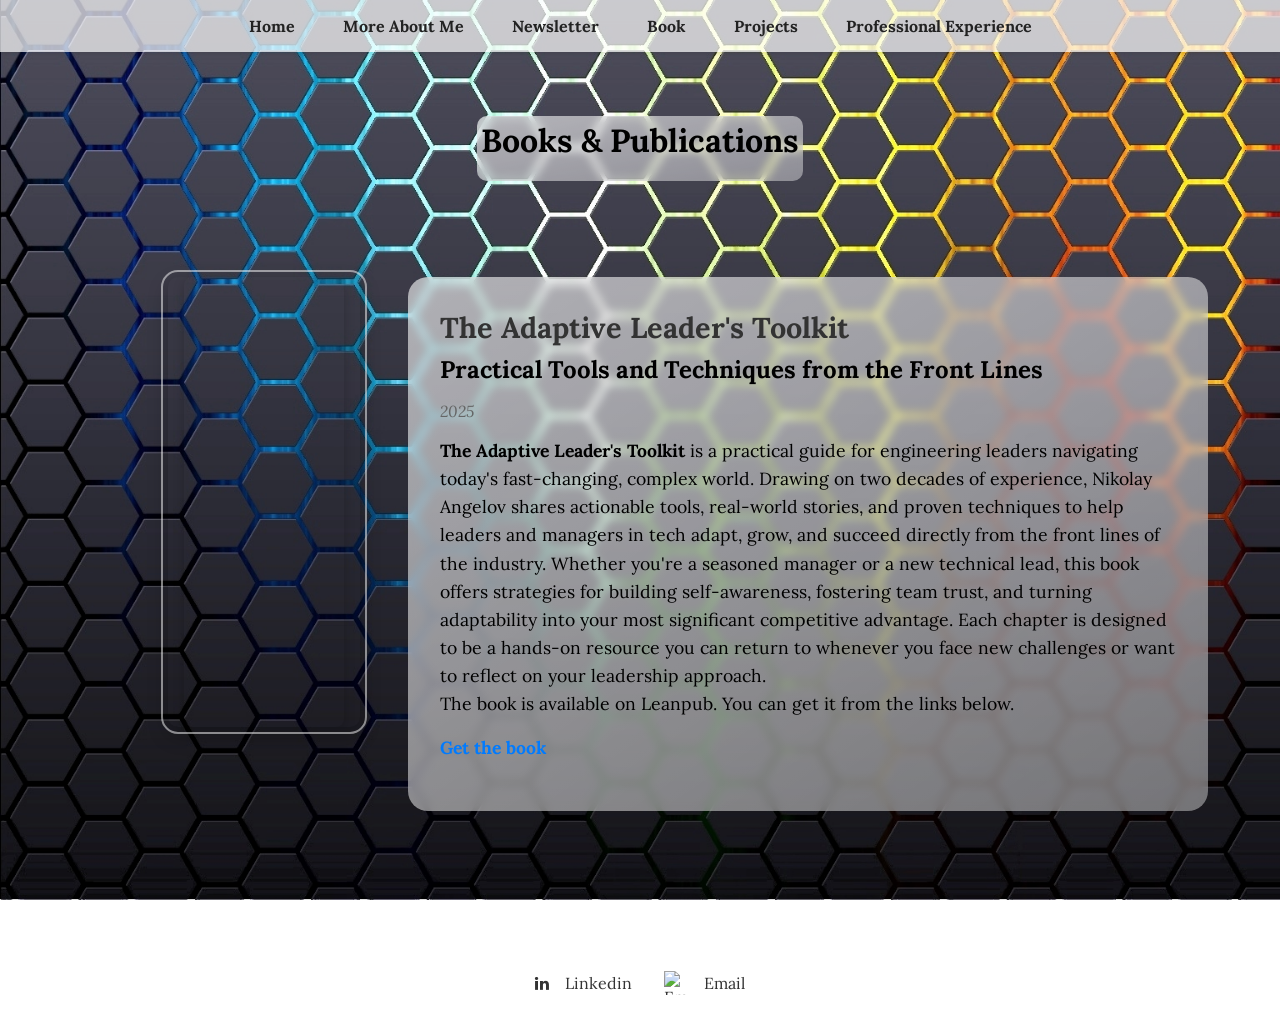
==== books.html @ 55478d61 "first commit" ====
<!DOCTYPE html>
<html lang="en">
<head>
    <meta charset="UTF-8">
    <meta name="viewport" content="width=device-width, initial-scale=1.0">
	<link rel="icon" href="/assets/images/favicon.png" type="image/x-icon">
	<meta name="description" content="Books and publications by Nikolay Angelov. Explore my published works on leadership, management, and software engineering.">
	<meta name="keywords" content="Nikolay Angelov, books, publications, leadership, management, software engineering">

	<title>Book - The Adaptive Leader's Toolkit</title>
	
    <link rel="stylesheet" href="/styles/main.css">
	<link rel="stylesheet" href="/styles/books.css">
	<link rel="stylesheet" href="https://fonts.googleapis.com/css?family=Lora:400|Roboto:700">
    <!-- Google tag (gtag.js) -->
	<script async src="https://www.googletagmanager.com/gtag/js?id=G-2WW4JSSNXM"></script>
	<script>
	window.dataLayer = window.dataLayer || [];
	function gtag(){dataLayer.push(arguments);}
	gtag('js', new Date());

	gtag('config', 'G-2WW4JSSNXM');
	</script>

	<!-- Open Graph tags -->
	<meta property="og:title" content="Books & Publications - Nikolay Angelov">
	<meta property="og:description" content="Explore my published works on leadership, management, and software engineering.">
	<meta property="og:image" content="https://nikolayangelov.online/assets/images/intro.jpg">
	<meta property="og:url" content="https://nikolayangelov.online/books.html">
	<meta property="og:type" content="website">

	<script type="application/ld+json">
		{
		  "@context": "https://schema.org",
		  "@type": "Person",
		  "name": "Nikolay Angelov",
		  "url": "https://nikolayangelov.online/books.html",
		  "image": "https://nikolayangelov.online/assets/images/intro.jpg",
		  "sameAs": [
			"https://linkedin.com/in/nikolayangelov"
		  ],
		  "jobTitle": "Engineering Leader and Manager",
		  "description": "Engineering leader and manager with over 17 years of experience in AI, Robotics, Automation, Embedded Systems, and SaaS. Passionate about building and scaling high-performing engineering teams, leading complex projects, and delivering innovative products that connect technology with real business value.",
		  "knowsAbout": [
			"Engineering Leadership",
			"Team Building",
			"AI",
			"Robotics",
			"Automation",
			"Embedded Systems",
			"SaaS",
			"Project Management",
			"Mentoring",
			"Talent Development"
		  ],
		  "alumniOf": {
			"@type": "Organization",
			"name": "Mensa International"
		  },
		  "hasOccupation": {
			"@type": "Occupation",
			"name": "Engineering Leader",
			"description": "Building and scaling high-performing engineering teams, leading complex projects, and delivering innovative products"
		  },
		  "publisher": {
			"@type": "Organization",
			"name": "Leadership From Practice",
			"description": "Newsletter with practical insights on engineering leadership, reaching over 1,300 subscribers"
		  }
		}
		</script>

</head>
<body>
    <div id="header-placeholder"></div>

    <main>
		<div class="books-container">
			<div class="books-title-section">
				<div class="books-title-content">
					<h1><center>Books & Publications</center></h1>
				</div>
			</div>
			<div class="books-section">
				<div class="loader">
					<div class="loader-spinner"></div>
				</div>
                <div class="content-grid" id="books-container"></div>
                    <!-- Books will be loaded here -->
                </div>
			</div>
		</div>
	</main>

    <div id="footer-placeholder"></div>
	<script src="/scripts/HeaderFooterMenu.js"></script>
    <script src="/scripts/loadBooks.js"></script>

</body>
</html>
---- styles/main.css ----
* {
    margin: 0;
    padding: 0;
    box-sizing: border-box;
}

body {
    font-family: 'Lora', serif;
    background-image: url('../assets/images/background.png');
    background-size: cover;
    background-attachment: fixed;
    min-height: 100vh;
    display: flex;
    flex-direction: column;
}

header {
    padding: 1rem;
    background-color: rgba(255, 255, 255, 0.7);
    box-shadow: 0 2px 5px rgba(0, 0, 0, 0.1);
    width: 100%;
}

nav {
    position: relative;
    max-width: 1200px;
    margin: 0 auto;
    display: flex;
    justify-content: space-around;
    align-items: center;
    padding: 0 1rem; /* Add consistent padding */
}

.menu-icon {
    display: none;  /* Hidden on desktop */
    font-size: 2rem;
    cursor: pointer;
    padding: 0.5rem;
}

.nav-links {
    list-style: none;
    display: flex;
    justify-content: space-around;
    align-items: center;
    padding: 0;
    gap: 1rem;
}

.nav-links li {
    margin: 0;
}

.nav-links a {
    text-decoration: none;
    color: #222222;
    padding: 0.5rem 1rem;
    border-radius: 4px;
    transition: all 0.3s ease;
    font-weight: 800;
}

nav a:hover {
    background-color: rgba(240, 240, 240, 0.9);
    transform: scale(1.1);
    box-shadow: 0 4px 8px rgba(0, 0, 0, 0.1);
}

main {
    flex: 1;
    padding: 2rem;
    max-width: 1200px;
    margin: 0 auto;
    width: 100%; /* Ensure full width */
}

p {
    color: rgb(0, 0, 0);
    margin-bottom: 1rem;
    line-height: 1.5;
    font-size: 1.2rem;
}

h1 {
    color: rgb(0, 0, 0);
    margin-bottom: 1rem;
    font-size: 2rem;
}

h3 {
    color: rgb(0, 0, 0);
    margin-bottom: 1rem;
    font-size: 1.5rem;
}

footer {
    background-color: rgba(255, 255, 255, 0.7);
    padding: 1rem;
    text-align: center;
}

.social-links {
    display: flex;
    justify-content: center;
    gap: 2rem;
    margin-top: 1rem;
}

.social-links a {
    color: #333;
    text-decoration: none;
    display: flex;
    align-items: center;
    gap: 1rem;
}

.social-links a:hover {
    background-color: rgba(240, 240, 240, 0.9);
    transform: scale(1.3);
    box-shadow: 0 4px 8px rgba(0, 0, 0, 0.1);
}

.social-links img {
    width: 24px;
    height: 24px;
}

.social-links .link-text {
    display: inline;  /* Show by default on desktop */
}

/* Media Queries for Responsive Design */
@media screen and (max-width: 768px) {

    p {
        font-size: 0.8rem; /* Reduced font size for paragraphs */
    }
    
    h1 {
        font-size: 1.5rem; /* Reduced font size for headings */
    }

    h3 {
        font-size: 1.2rem;
    }
    
    
    /* Navigation mobile styles */
    nav {
        justify-content: flex-end;  /* Move menu icon to the right */
        padding: 0 0.5rem;
    }

    header {
        padding: 0.5rem; /* Reduce padding on mobile */
    }
    
    .menu-icon {
        display: block;  /* Show only on mobile */
        position: relative;
        z-index: 100;
    }

    .nav-links {
        display: none;  /* Hidden by default on mobile */
        position: absolute;
        top: 100%;
        left: 0;
        right: 0;
        width: 100%;
        flex-direction: column;
        background-color: rgba(255, 255, 255, 0.95);
        box-shadow: 0 4px 8px rgba(0, 0, 0, 0.1);
        z-index: 9999; 
        flex-direction: column;
    }

    .nav-links.active {
        display: flex;  /* Show when active class is added */
    }

    .nav-links li {
        width: 100%;
        margin: 0;
    }

    .nav-links a {
        display: block;
        width: 100%;
        padding: 1rem;
        text-align: center;
    }

    .nav-links a:hover {
        transform: none;
        background-color: rgba(200, 200, 200, 0.9);
    }

    /* Footer mobile styles */
    .social-links {
        flex-direction: row;  /* Keep icons in a row */
        justify-content: center;
        gap: 2rem;  /* Space between icons */
    }

    .social-links .link-text {
        display: none;  /* Hide text on mobile */
    }

    .social-links img {
        width: 32px;  /* Make icons slightly bigger on mobile */
        height: 32px;
    }

    .social-links a {
        width: auto;  /* Reset width */
        padding: 0.5rem;
        justify-content: center;
    }
}

/* Small phones */
@media screen and (max-width: 480px) {

    p {
        font-size: 0.8rem; /* Reduced font size for paragraphs */
    }
    
    h1 {
        font-size: 1.5rem; /* Reduced font size for headings */
    }

    h3 {
        font-size: 1.2rem;
    }

    .social-links {
        gap: 1rem;  /* Reduce gap between icons */
    }

    .social-links img {
        width: 28px;  /* Slightly smaller icons */
        height: 28px;
    }
}

/* Tablet-specific adjustments */
@media screen and (min-width: 769px) and (max-width: 1024px) {
    
    p {
        font-size: 0.8rem; /* Reduced font size for paragraphs */
    }
    
    h1 {
        font-size: 1.5rem; /* Reduced font size for headings */
    }

    h3 {
        font-size: 1.2rem;
    }
    
    nav {
        width: 90%;
    }

    main {
        width: 90%;
        padding: 1rem;
    }
}

/* Disable hover effects on touch devices */
@media (hover: none) {
    nav a:hover {
        transform: none;
        box-shadow: none;
    }

    .social-links a:hover {
        transform: none;
        box-shadow: none;
    }
}
---- styles/books.css ----
.books-container {
    max-width: 1200px;
    margin: 0 auto;
    padding: 2rem;
}

.books-title-section {
    text-align: center;
    text-align: middle;
    margin-bottom: 2rem;
}

.books-title-content {
    display: inline-block;
    background: linear-gradient(
        to bottom right,
        rgba(255, 255, 255, 0.6),
        rgba(255, 255, 255, 0.4)
    );
    padding: 0.25rem;
    border-radius: 10px;
    backdrop-filter: blur(5px);
    text-align: center;
}

.books-section {
    display: flex;
    flex-direction: row;
    gap: 3rem;
    align-items: flex-start;
    background: transparent;
    padding: 2rem;
    border-radius: 20px;
}

.book-embed-container {
    max-width: 300px;
    max-height: 450px;
    border-radius: 10px;
    box-shadow: 0 8px 20px rgba(0, 0, 0, 0.3);
    outline: 2px solid rgba(255, 255, 255, 0.5);
    outline-offset: 5px;
    transition: all 0.3s ease;
    overflow: hidden;
    display: flex;
    justify-content: center;
    align-items: center;
    background-color: transparent;
    padding: 1rem;
    margin: 0 auto;
}

.book-embed-container:hover {
    transform: scale(1.05);
    box-shadow: 0 12px 30px rgba(0, 0, 0, 0.4);
}

.book-embed-container iframe {
    border-radius: 8px;
    box-shadow: 0 4px 12px rgba(0, 0, 0, 0.2);
    transition: transform 0.3s ease;
}

.book-embed-container iframe:hover {
    transform: scale(1.02);
}

.book-content {
    flex: 1;
    width: 800px;
    background: linear-gradient(
        to bottom right,
        rgba(255, 255, 255, 0.6),
        rgba(255, 255, 255, 0.4)
    );
    padding: 2rem;
    border-radius: 20px;
    backdrop-filter: blur(5px);
}

.book-content:hover {
    transform: scale(1.02);
    box-shadow: 0 10px 20px rgba(0, 0, 0, 0.3);
}

.book-content h2 {
    color: #333;
    margin-bottom: 0.5rem;
    font-size: 1.8rem;
}

.book-content time {
    color: #666;
    font-style: italic;
    display: block;
    margin-bottom: 1rem;
}

.book-content .book-type {
    color: #888;
    font-weight: bold;
    margin-bottom: 1rem;
    text-transform: uppercase;
    letter-spacing: 1px;
}

.book-content p {
    color: rgb(0, 0, 0);
    margin-bottom: 1rem;
    line-height: 1.6;
    font-size: 1.1rem;
}

.book-content a {
    color: #007bff;
    text-decoration: none;
    font-weight: bold;
    transition: color 0.3s ease;
}

.book-content a:hover {
    color: #0056b3;
    text-decoration: underline;
}



/* Loader styles */
.loader {
    text-align: center;
    padding: 2rem;
}

.loader-spinner {
    border: 4px solid #f3f3f3;
    border-top: 4px solid #212121;
    border-radius: 50%;
    width: 40px;
    height: 40px;
    animation: spin 1s linear infinite;
    margin: 0 auto;
}

@keyframes spin {
    0% { transform: rotate(0deg); }
    100% { transform: rotate(360deg); }
}

/* Responsive design */
@media (max-width: 768px) {
    .books-section {
        flex-direction: column;
        align-items: center;
        text-align: center;
    }

    .book-content {
        max-width: 400px;
    }

    .book-embed-container {
        max-width: 320px;
        max-height: 350px;
    }
}

@media (hover: none) {
    .book-media:hover {
        transform: none;
        box-shadow: none;
    }

    .book-content:hover {
        transform: none;
        box-shadow: none;
    }
}
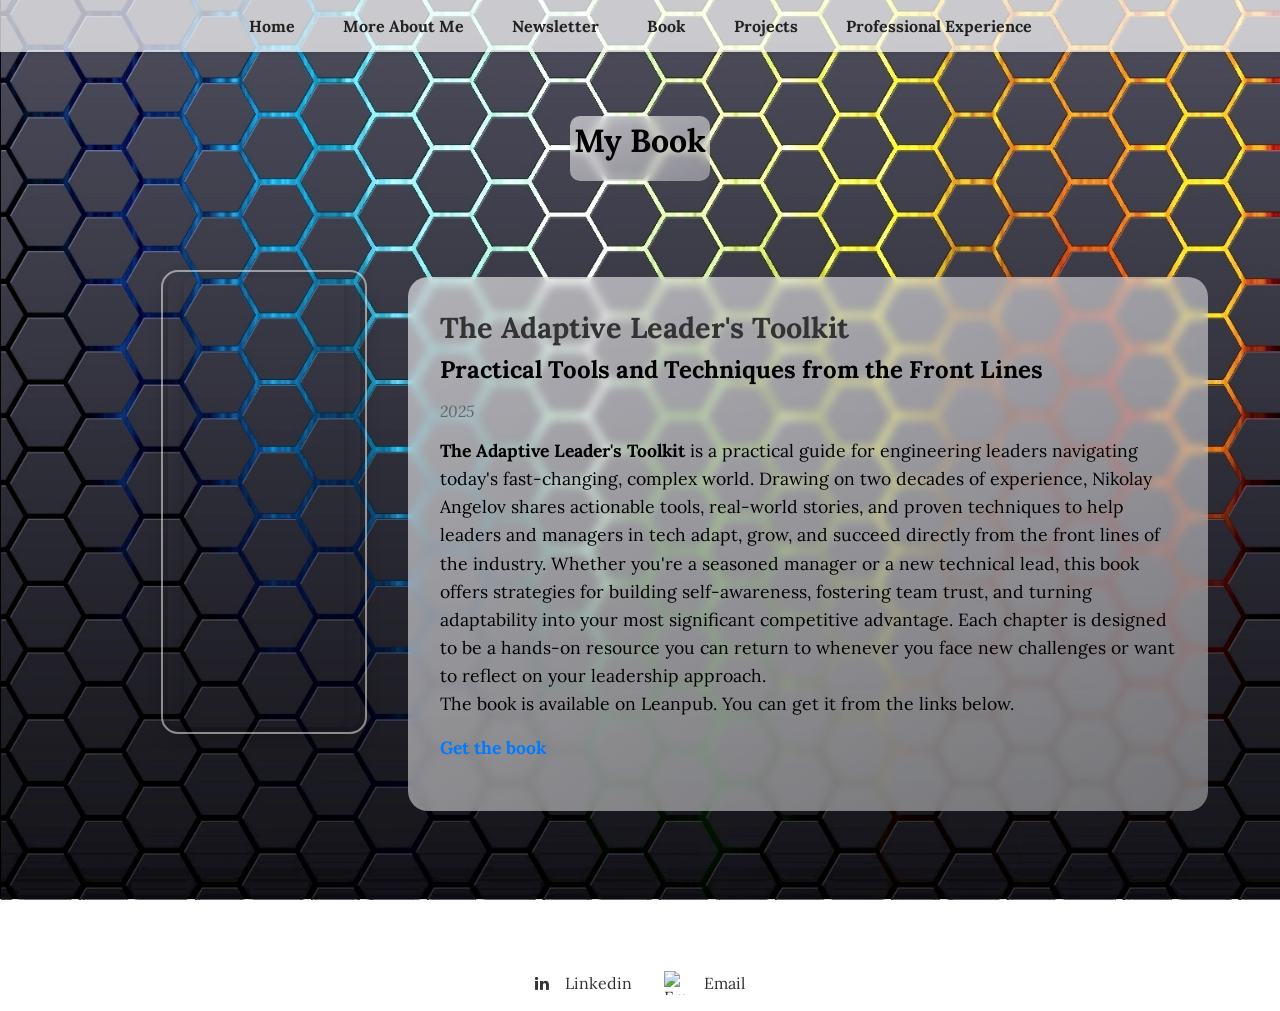
==== commit 02a535a6: "update books.html" ====
--- a/books.html
+++ b/books.html
@@ -78,7 +78,7 @@
 		<div class="books-container">
 			<div class="books-title-section">
 				<div class="books-title-content">
-					<h1><center>Books & Publications</center></h1>
+					<h1><center>My Book</center></h1>
 				</div>
 			</div>
 			<div class="books-section">
